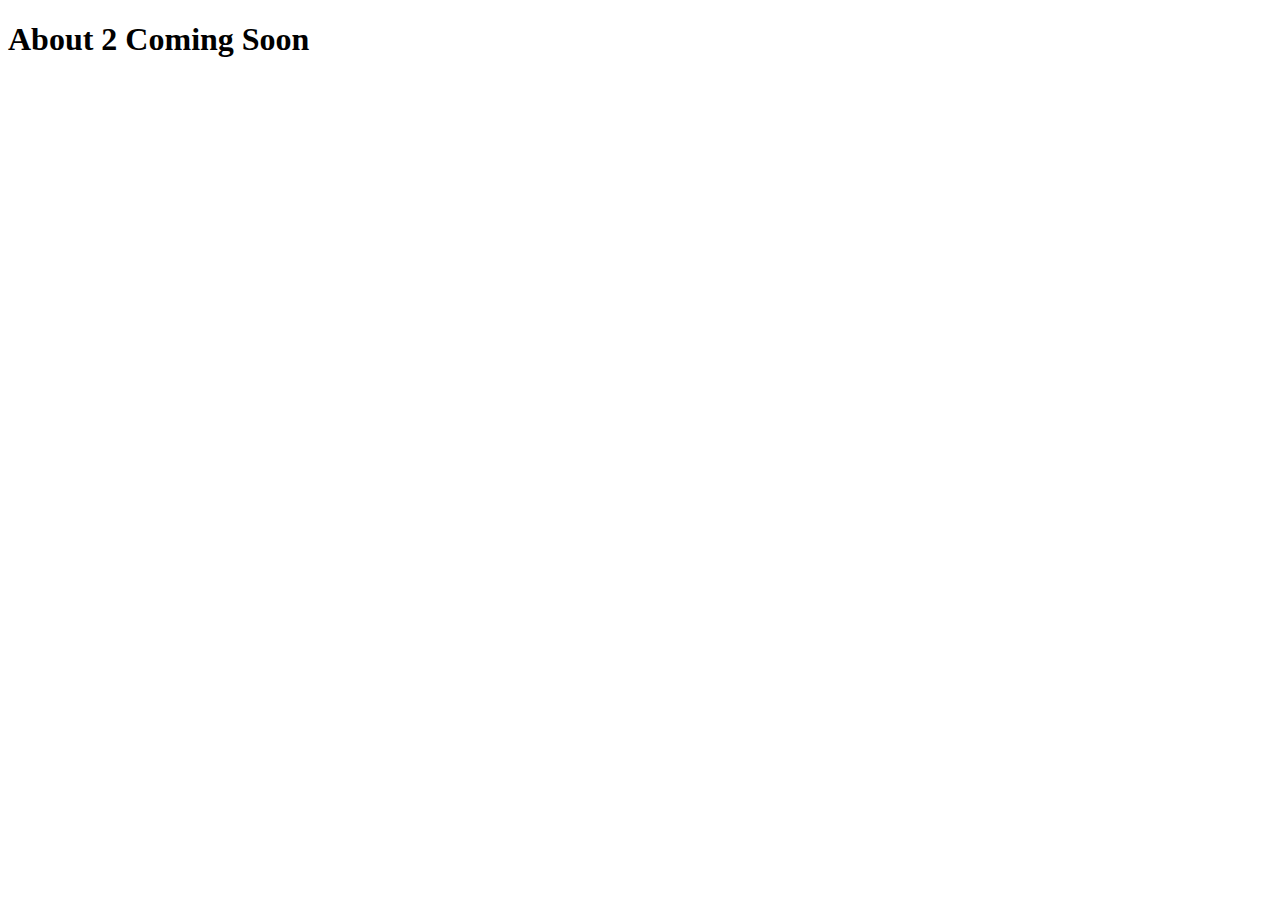
==== pages/about.html @ d403dd62 "Done with the navbar" ====
<!DOCTYPE html>
<html lang="en">
<head>
    <meta charset="UTF-8">
    <meta name="viewport" content="width=device-width, initial-scale=1.0">
    <link rel="stylesheet" href="../assets/css/style.css">
    <title>About Me</title>
</head>
<body>
    <h1>About 2 Coming Soon</h1>
</body>
</html>
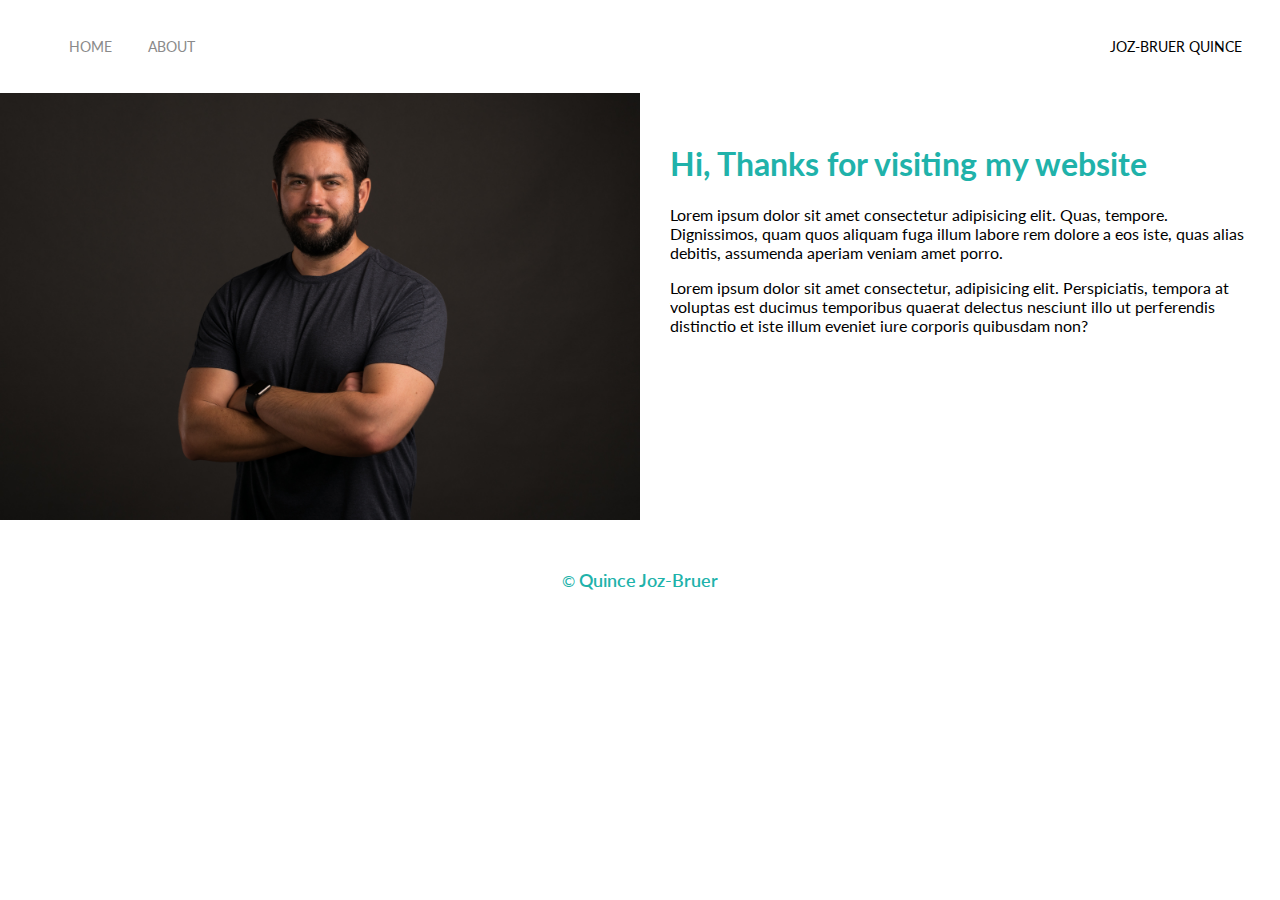
==== commit 9e86debd: "Done" ====
--- a/pages/about.html
+++ b/pages/about.html
@@ -3,10 +3,35 @@
 <head>
     <meta charset="UTF-8">
     <meta name="viewport" content="width=device-width, initial-scale=1.0">
+    <link href="https://fonts.googleapis.com/css2?family=Lato" rel="stylesheet">
     <link rel="stylesheet" href="../assets/css/style.css">
     <title>About Me</title>
 </head>
 <body>
-    <h1>About 2 Coming Soon</h1>
+    <nav class="container">
+        <div class="left-side">
+             <a href="../index.html">Home</a>
+             <a href="about.html"class="active-nav-link">About</a>
+        </div>
+        <div class="right-side">
+           Joz-Bruer Quince
+        </div>
+     </nav>
+
+     <div class="content-wrapper">
+         <div class="two-columns-wrapper">
+             <div class="profile-image">
+                <img src="../images/profile.jpg" alt="">
+             </div>
+             <div class="profile-content">
+                <h1>Hi, Thanks for visiting my website</h1>
+                <p>Lorem ipsum dolor sit amet consectetur adipisicing elit. Quas, tempore. Dignissimos, quam quos aliquam fuga illum labore rem dolore a eos iste, quas alias debitis, assumenda aperiam veniam amet porro.</p>
+                <p>Lorem ipsum dolor sit amet consectetur, adipisicing elit. Perspiciatis, tempora at voluptas est ducimus temporibus quaerat delectus nesciunt illo ut perferendis distinctio et iste illum eveniet iure corporis quibusdam non?</p>
+             </div>
+         </div>
+     </div>
 </body>
+<footer class="footer">
+    <p>&copy; <a href="https://twitter.com/jozzbruer" target="_blank">Quince Joz-Bruer</a> </p>
+</footer>
 </html>--- a/assets/css/style.css
+++ b/assets/css/style.css
@@ -0,0 +1,127 @@
+body{
+    font-family: "lato", sans-serif;
+    margin: 0px;
+}
+.container{
+    display: flex;
+    justify-content: space-between;
+    padding: 38px;
+}
+
+.left-side{
+    font-size: 0.9em;
+    text-transform: uppercase;
+    
+  
+}
+
+.left-side a{
+    text-decoration: none;
+    color: #8a8a8a;
+    border: 1px solid transparent;
+    margin-left: 30px;
+    transition: border-bottom 0.5s;
+    
+}
+
+.left-side a:hover{
+    color: #000000;
+    border-bottom:2px solid #000000;
+    
+    
+}
+
+
+
+.right-side{
+    font-size: 0.9em;
+    text-transform: uppercase;
+}
+
+/* Portfolio items */
+
+.portfolio-items-wrapper{
+    display: grid;
+    grid-template-columns: 1fr 1fr 1fr;
+}
+
+.portfolio-item-wrapper{
+    position: relative;
+}
+
+.portfolio-img-background{
+    height: 350px;
+    width: 100%;
+    background-size: cover;
+    background-position: center;
+    background-repeat: no-repeat;
+}
+
+.img-text-wrapper{
+    position: absolute;
+    top: 0;
+    display: flex;
+    flex-direction: column;
+    justify-content: center;
+    align-items: center;
+    height: 100%;
+    text-align: center;
+    padding-left: 100px;
+    padding-right: 100px;
+}
+
+.logo-wrapper img{
+    width: 50%;
+    margin-bottom: 20px;
+}
+.img-text-wrapper .subtitle{
+    font-weight: 600;
+    transition: 1s;
+    color: transparent;
+
+}
+.img-text-wrapper:hover .subtitle{
+    font-weight: 600;
+    color: lightseagreen;
+
+}
+
+.img-darken{
+    transition: 1s;
+    filter: brightness(10%);
+}
+
+/* About page */
+
+.two-columns-wrapper{
+    display: grid;
+    grid-template-columns: 1fr 1fr;
+    
+}
+
+.profile-image img{
+    width: 100%;
+}
+
+.profile-content{
+    padding: 30px;
+}
+.profile-content h1{
+    color: lightseagreen;
+}
+
+
+.footer{
+    padding-top: 30px;
+    width: 100%;
+    height: 100px;
+    text-align: center;
+    color: lightseagreen;
+}
+
+.footer p a{
+    color: lightseagreen;
+    text-decoration: none;
+    font-weight: 600;
+    font-size: large;
+}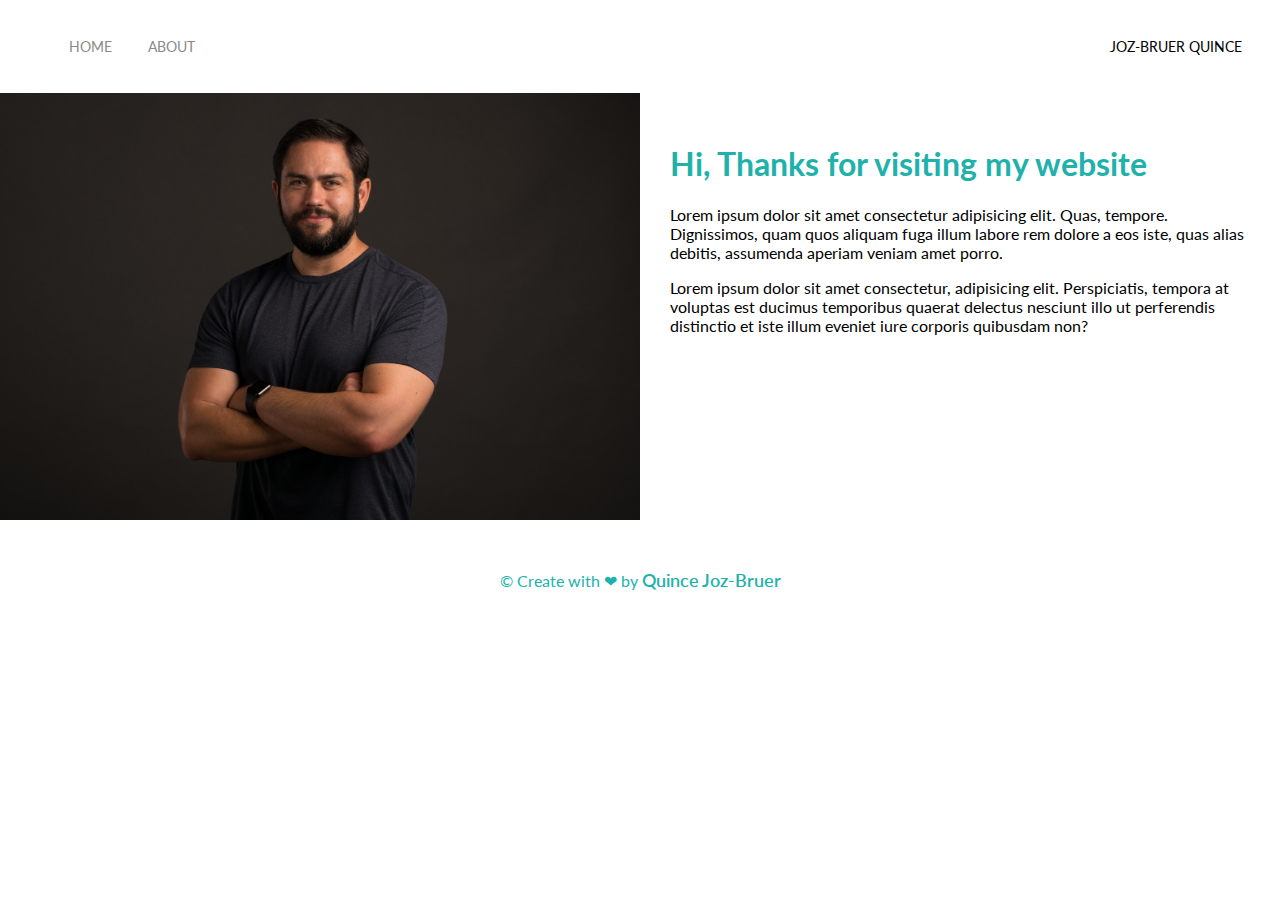
==== commit 8cdf2720: "Update footer for about page" ====
--- a/pages/about.html
+++ b/pages/about.html
@@ -32,6 +32,6 @@
      </div>
 </body>
 <footer class="footer">
-    <p>&copy; <a href="https://twitter.com/jozzbruer" target="_blank">Quince Joz-Bruer</a> </p>
+    <p>&copy; Create with 	&#10084;  by <a href="https://twitter.com/jozzbruer" target="_blank">Quince Joz-Bruer</a> </p>
 </footer>
 </html>